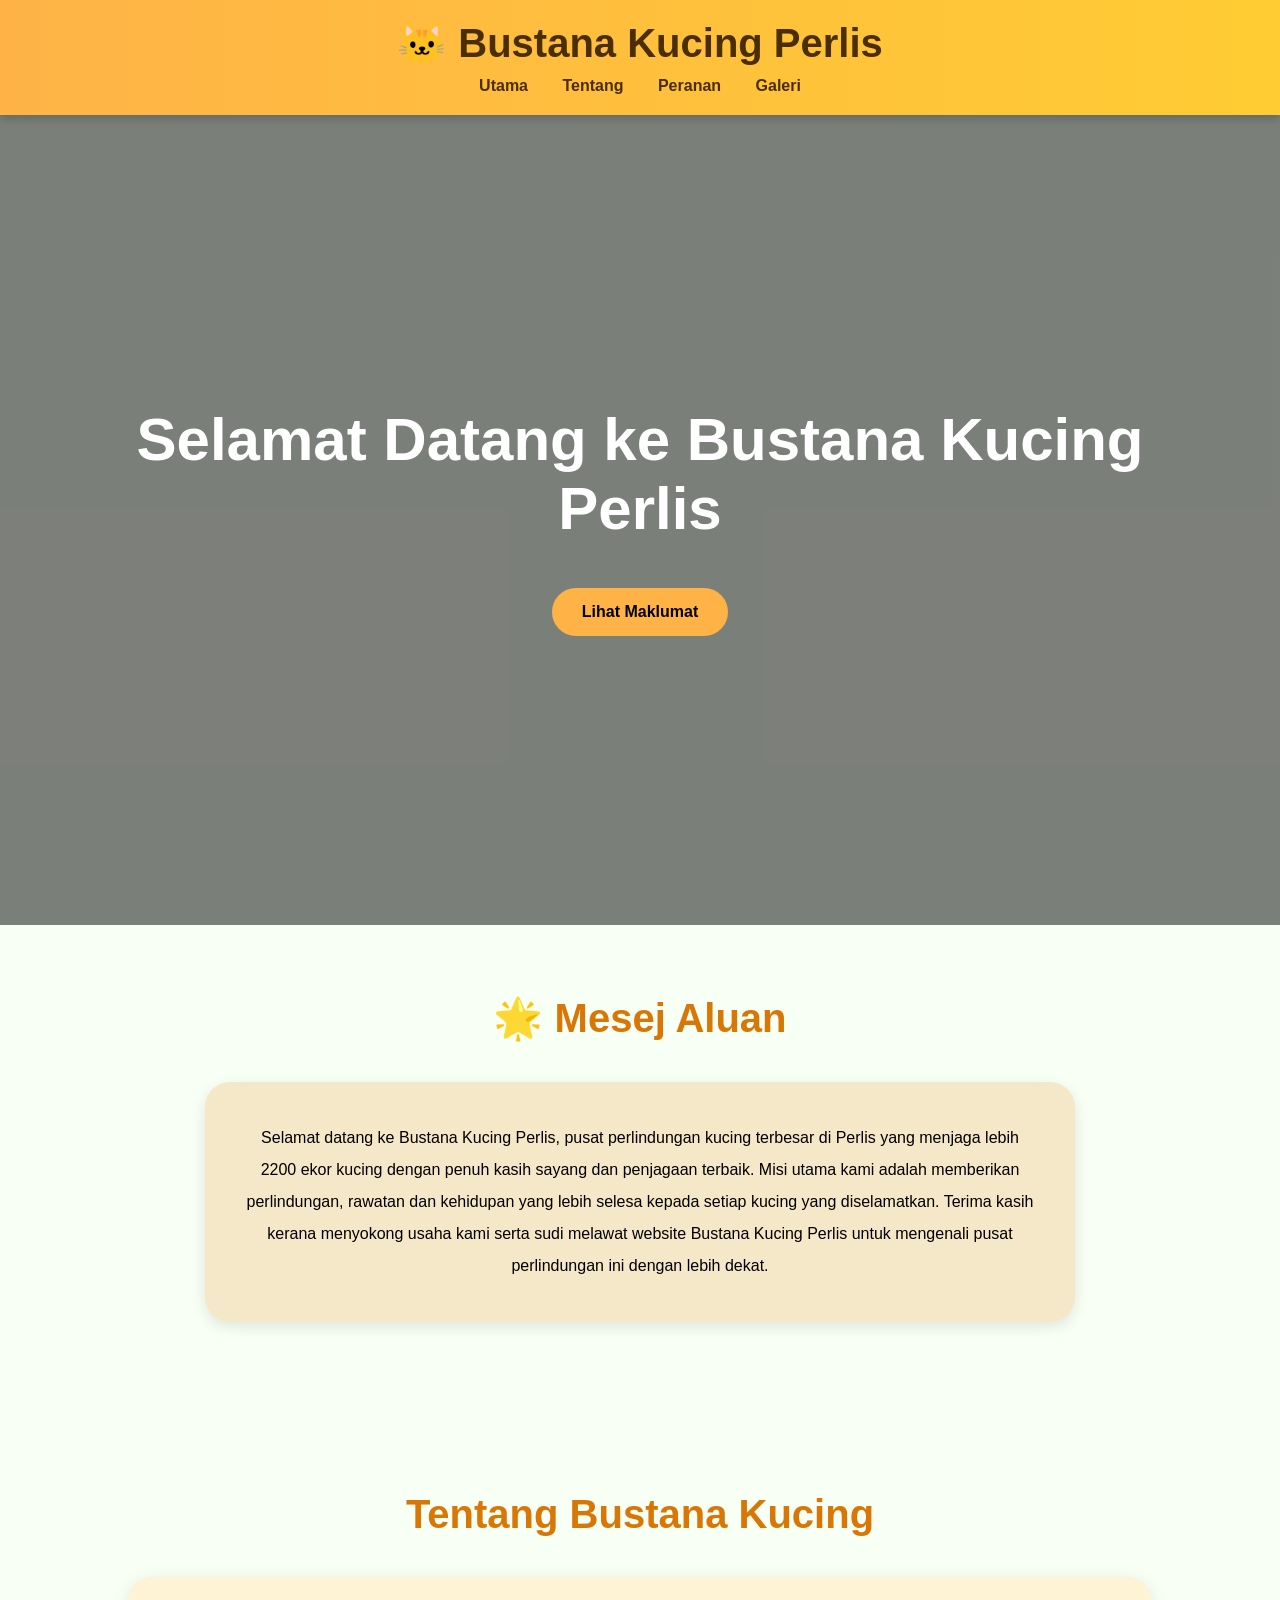
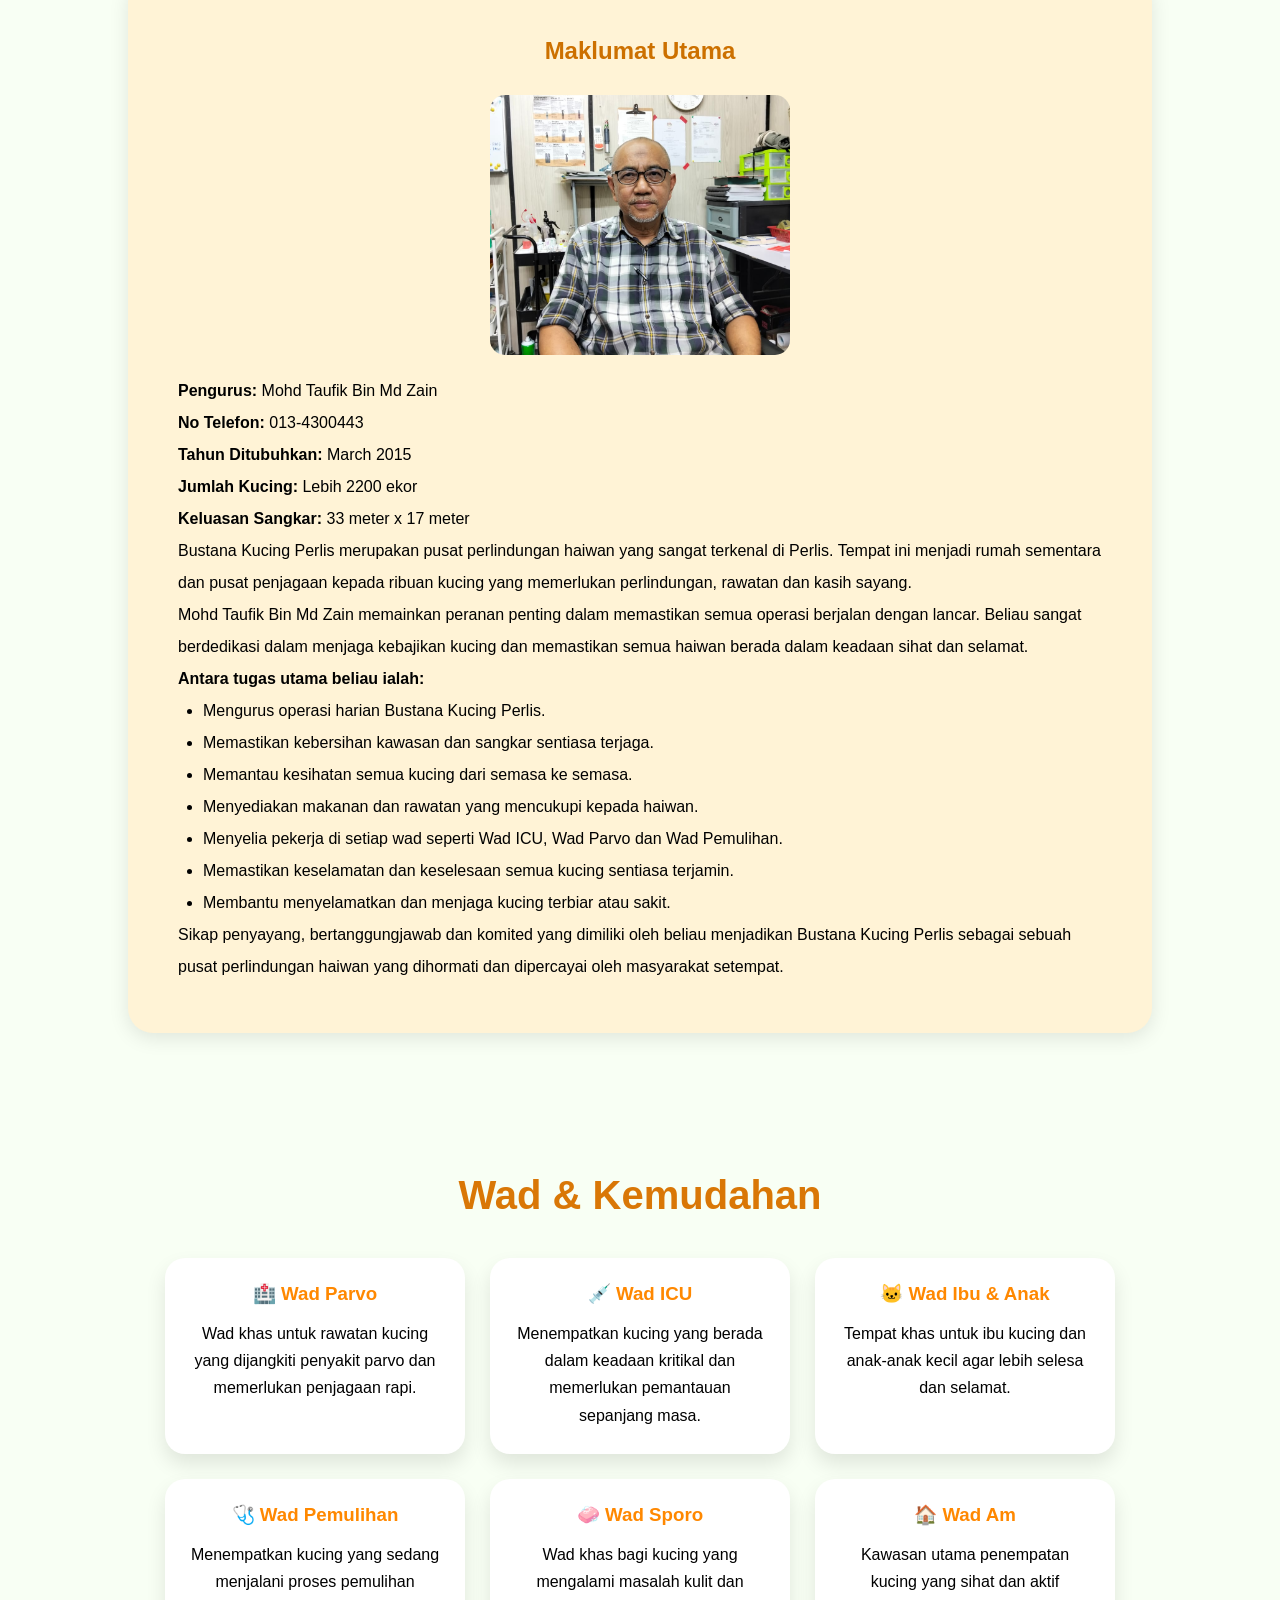
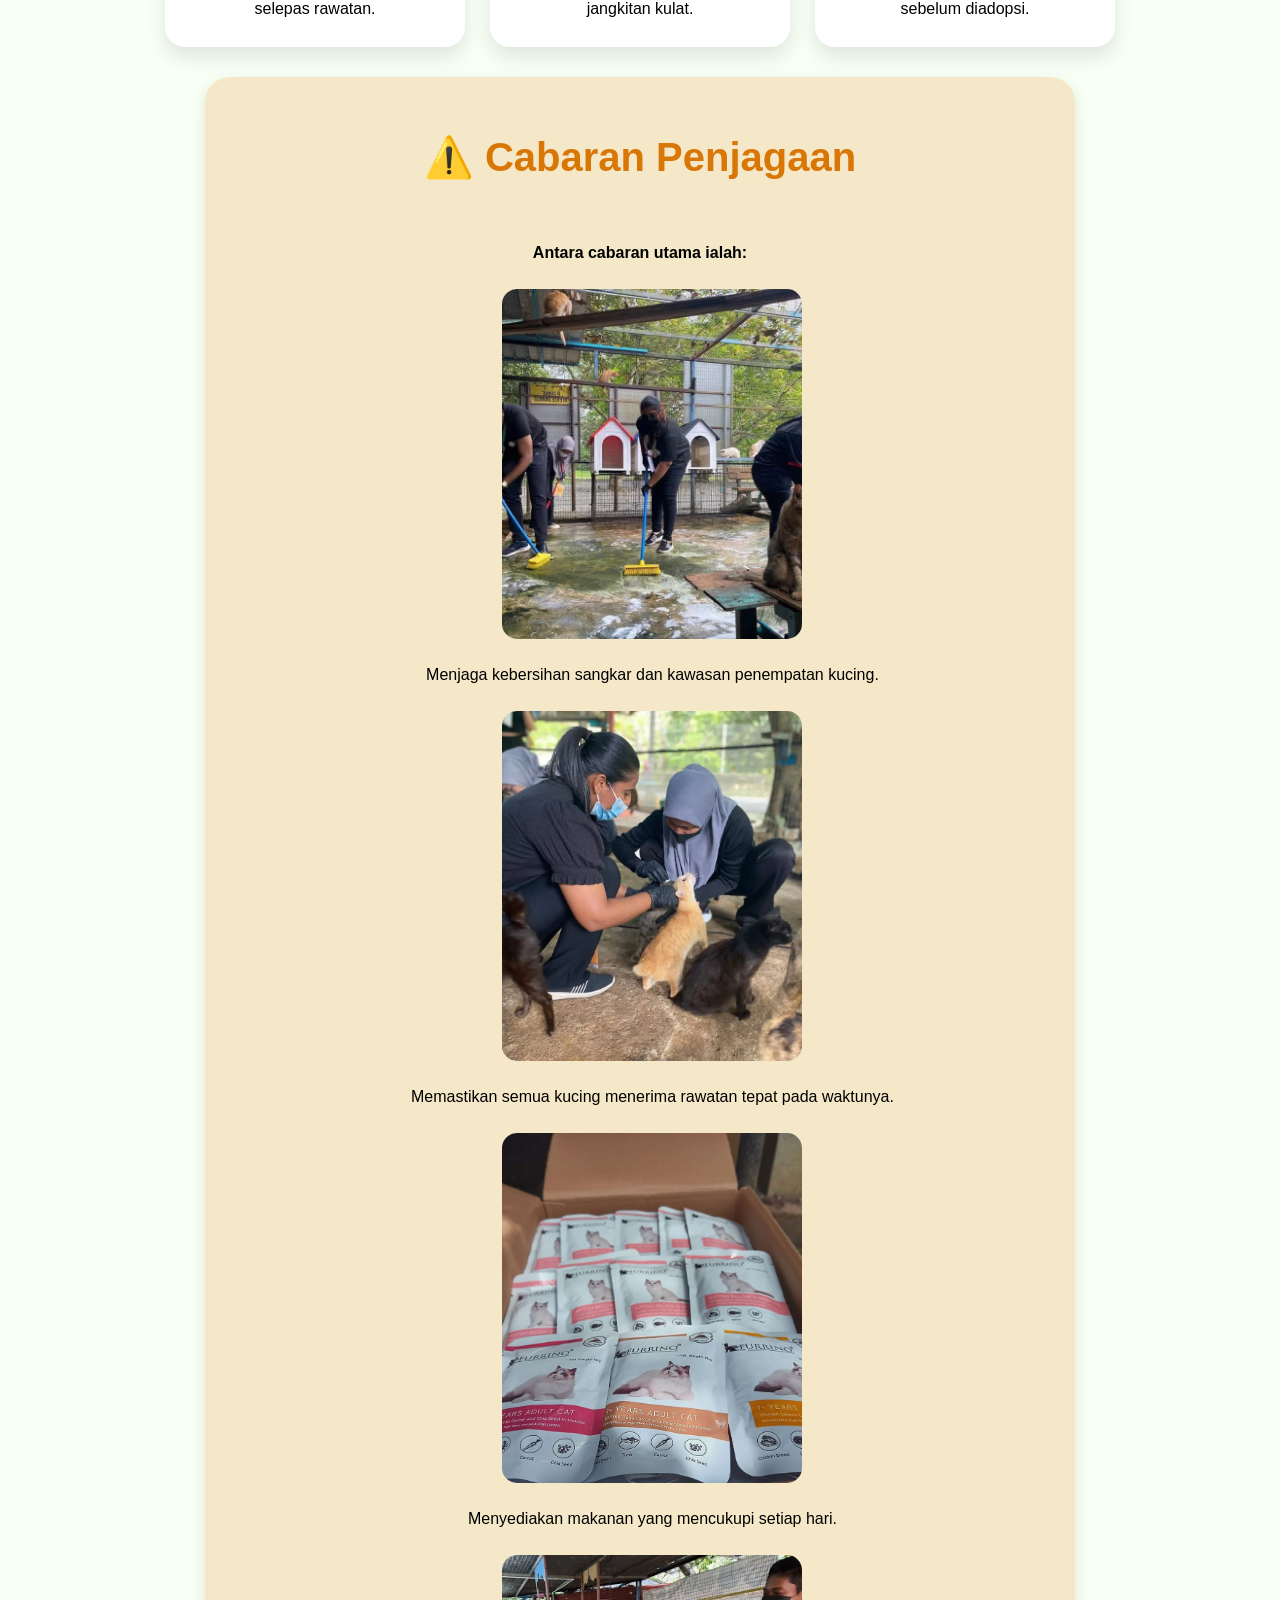
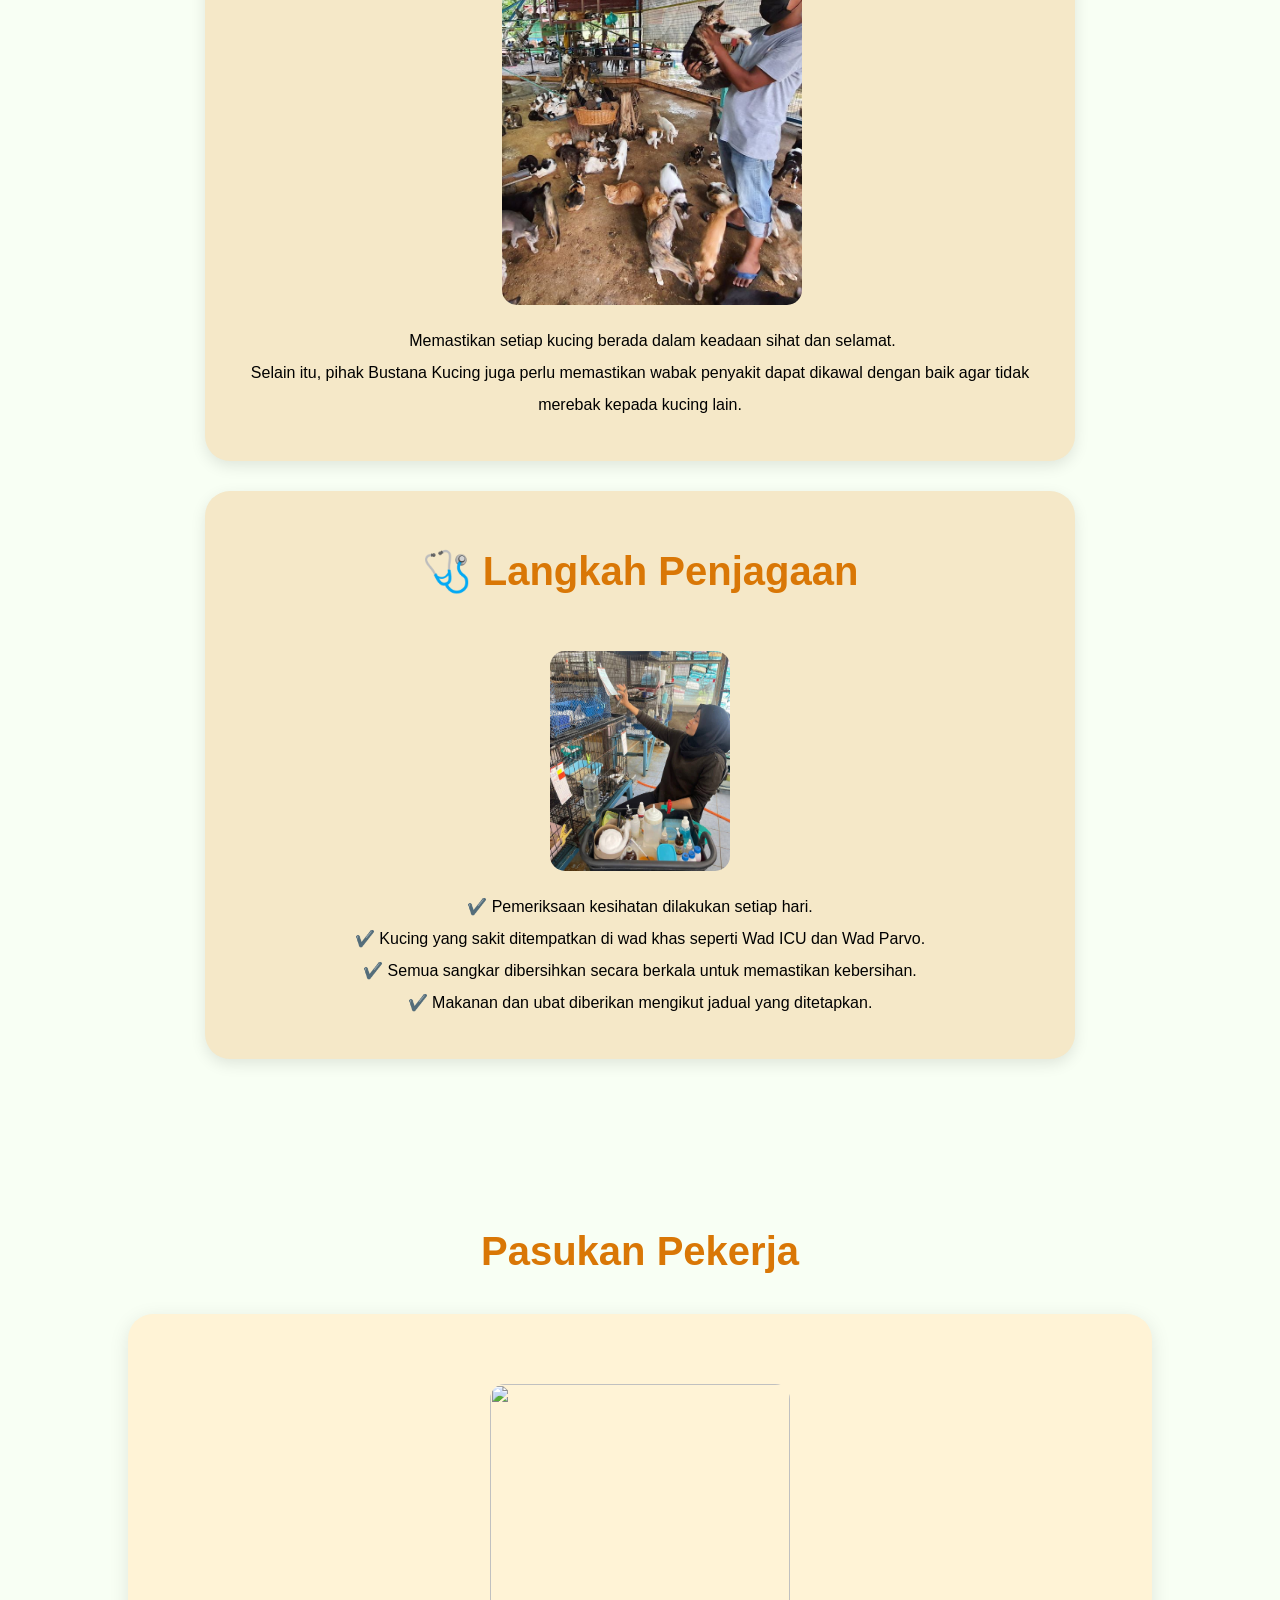
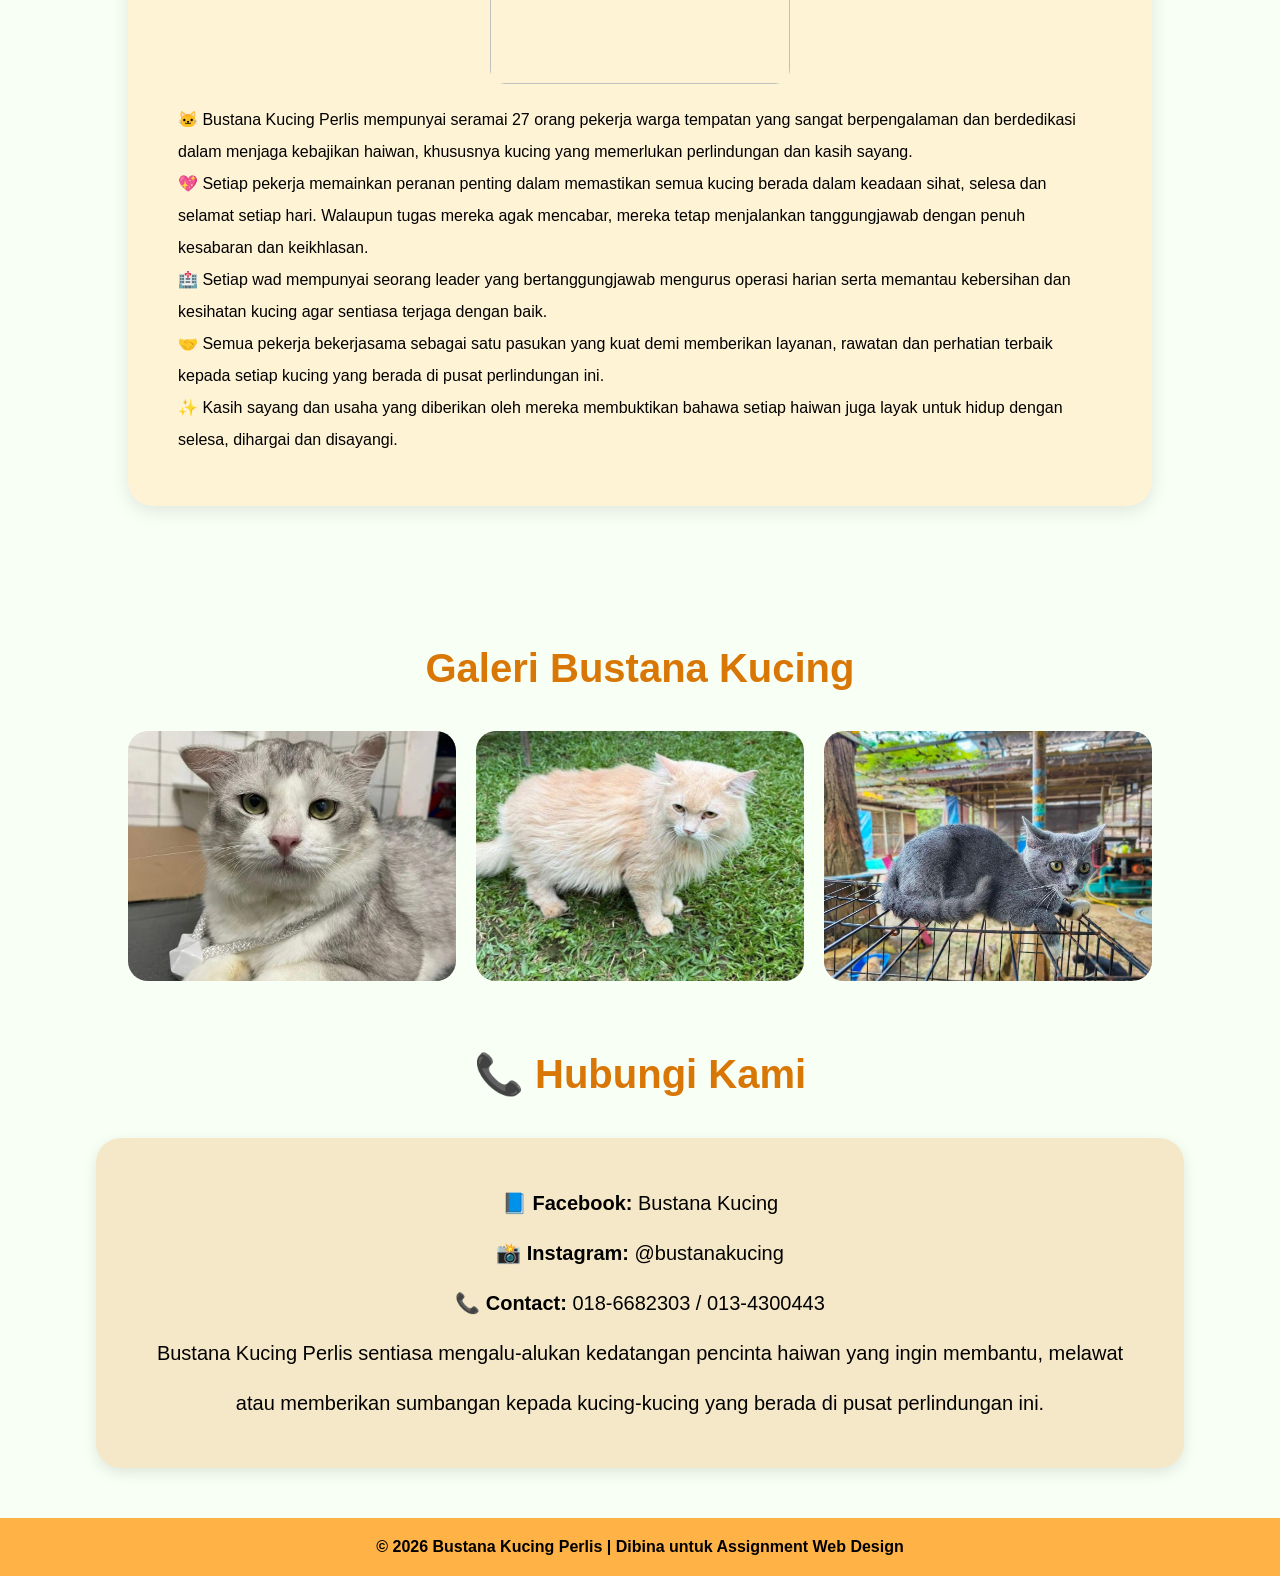
==== index.html @ 2ce01c9a "Add files via upload" ====
<!DOCTYPE html>
<html lang="ms">
<head>
    <meta charset="UTF-8">
    <meta name="viewport" content="width=device-width, initial-scale=1.0">
    <title>Bustana Kucing Perlis</title>

    <style>

        *{
            margin:0;
            padding:0;
            box-sizing:border-box;
            font-family: Arial, sans-serif;
        }

        body{
            background:#f8fff4;
            overflow-x:hidden;
        }

        /* HEADER */
        header{
            background:linear-gradient(to right,#ffb347,#ffcc33);
            padding:20px;
            text-align:center;
            position:sticky;
            top:0;
            z-index:1000;
            box-shadow:0 3px 10px rgba(0,0,0,0.2);
        }

        header h1{
            font-size:40px;
            color:#4b2e00;
        }

        nav{
            margin-top:10px;
        }

        nav a{
            text-decoration:none;
            color:#4b2e00;
            margin:0 15px;
            font-weight:bold;
            transition:0.3s;
        }

        nav a:hover{
            color:white;
        }

        /* HERO */
        .hero{
            height:90vh;
            background:url('https://images.unsplash.com/photo-1511044568932-338cba0ad803?q=80&w=1200') center/cover;
            display:flex;
            justify-content:center;
            align-items:center;
            text-align:center;
            position:relative;
        }

        .hero::before{
            content:'';
            position:absolute;
            width:100%;
            height:100%;
            background:rgba(0,0,0,0.5);
        }

        .hero-content{
            position:relative;
            color:white;
            z-index:1;
            animation:fadeUp 2s;
        }

        .hero-content h2{
            font-size:60px;
            margin-bottom:20px;
        }

        .hero-content p{
            font-size:22px;
            width:70%;
            margin:auto;
        }

        .btn{
            display:inline-block;
            margin-top:25px;
            padding:15px 30px;
            background:#ffb347;
            color:black;
            border-radius:30px;
            text-decoration:none;
            font-weight:bold;
            transition:0.3s;
        }

        .btn:hover{
            background:white;
            transform:scale(1.1);
        }

        /* SECTION */
        section{
            padding:70px 10%;
        }

        .title{
            text-align:center;
            font-size:40px;
            margin-bottom:40px;
            color:#d97706;
        }

        /* CARD */
        .container{
            display:flex;
            flex-wrap:wrap;
            justify-content:center;
            gap:25px;
        }

        .card{
            background:white;
            width:300px;
            padding:25px;
            border-radius:20px;
            text-align:center;
            box-shadow:0 10px 20px rgba(0,0,0,0.1);
            transition:0.4s;
        }

        .card:hover{
            transform:translateY(-10px);
        }

        .card h3{
            margin-bottom:15px;
            color:#ff8800;
        }

        .card p{
            line-height:1.7;
        }

        /* INFO */
        .info{
            background:#fff3d6;
            border-radius:25px;
            padding:50px;
            line-height:2;
            box-shadow:0 5px 20px rgba(0,0,0,0.1);
        }

        .info h2{
            color:#cc7000;
            margin-bottom:20px;
            text-align:center;
        }

        /* GALLERY */
        .gallery{
            display:grid;
            grid-template-columns:repeat(auto-fit,minmax(250px,1fr));
            gap:20px;
        }

        .gallery img{
            width:100%;
            height:250px;
            object-fit:cover;
            border-radius:20px;
            transition:0.4s;
        }

        .gallery img:hover{
            transform:scale(1.05);
        }

        /* FOOTER */
        footer{
            background:#ffb347;
            text-align:center;
            padding:20px;
            font-weight:bold;
            margin-top:50px;
        }

        /* ANIMATION */
        @keyframes fadeUp{
            from{
                opacity:0;
                transform:translateY(50px);
            }

            to{
                opacity:1;
                transform:translateY(0);
            }
        }

    </style>

</head>

<body>

    <!-- HEADER -->
    <header>

        <h1>🐱 Bustana Kucing Perlis</h1>

        <nav>
            <a href="#home">Utama</a>
            <a href="#about">Tentang</a>
            <a href="#facility">Peranan</a>
            <a href="#gallery">Galeri</a>
        </nav>

    </header>

    <!-- HERO -->
    <section class="hero" id="home">

        <div class="hero-content">

            <h2>Selamat Datang ke Bustana Kucing Perlis</h2>


            <a href="#about" class="btn">Lihat Maklumat</a>

        </div>

    </section>


<!-- MESEJ ALUAN -->
<section>

    <h2 class="title">🌟 Mesej Aluan</h2>

    <div style="
    background:#f5e8c8;
    padding:40px;
    border-radius:25px;
    width:85%;
    margin:30px auto;
    line-height:2;
    box-shadow:0 5px 15px rgba(0,0,0,0.1);
    text-align:center;
    ">

    <p>
    Selamat datang ke Bustana Kucing Perlis, pusat perlindungan kucing terbesar di Perlis yang menjaga lebih 2200 ekor kucing dengan penuh kasih sayang dan penjagaan terbaik. Misi utama kami adalah memberikan perlindungan, rawatan dan kehidupan yang lebih selesa kepada setiap kucing yang diselamatkan.
    Terima kasih kerana menyokong usaha kami serta sudi melawat website Bustana Kucing Perlis untuk mengenali pusat perlindungan ini dengan lebih dekat.
    </p>

    </div>

</section>

    <!-- ABOUT -->
    <section id="about">

        <h2 class="title">Tentang Bustana Kucing</h2>

        <div class="info">

            <h2>Maklumat Utama</h2>
          <img src="image/manager.jpg" 
alt="Pengurus Bustana Kucing" 
style="width:300px; height:260px; object-fit:cover; border-radius:15px; display:block; margin:20px auto;">
            <p><b>Pengurus:</b> Mohd Taufik Bin Md Zain</p>

            <p><b>No Telefon:</b> 013-4300443</p>

            <p><b>Tahun Ditubuhkan:</b> March 2015</p>

            <p><b>Jumlah Kucing:</b> Lebih 2200 ekor</p>

            <p><b>Keluasan Sangkar:</b> 33 meter x 17 meter</p>

            <p>
                Bustana Kucing Perlis merupakan pusat perlindungan haiwan yang sangat terkenal di Perlis.
                Tempat ini menjadi rumah sementara dan pusat penjagaan kepada ribuan kucing yang memerlukan
                perlindungan, rawatan dan kasih sayang.
            </p>

            <p>
                Mohd Taufik Bin Md Zain memainkan peranan penting dalam memastikan semua operasi berjalan
                dengan lancar. Beliau sangat berdedikasi dalam menjaga kebajikan kucing dan memastikan
                semua haiwan berada dalam keadaan sihat dan selamat.
            </p>

            <p><b>Antara tugas utama beliau ialah:</b></p>

<ul style="line-height:2; margin-left:25px;">

    <li>Mengurus operasi harian Bustana Kucing Perlis.</li>

    <li>Memastikan kebersihan kawasan dan sangkar sentiasa terjaga.</li>

    <li>Memantau kesihatan semua kucing dari semasa ke semasa.</li>

    <li>Menyediakan makanan dan rawatan yang mencukupi kepada haiwan.</li>

    <li>Menyelia pekerja di setiap wad seperti Wad ICU, Wad Parvo dan Wad Pemulihan.</li>

    <li>Memastikan keselamatan dan keselesaan semua kucing sentiasa terjamin.</li>

    <li>Membantu menyelamatkan dan menjaga kucing terbiar atau sakit.</li>

</ul>

<p>
    Sikap penyayang, bertanggungjawab dan komited yang dimiliki oleh beliau menjadikan Bustana Kucing Perlis sebagai sebuah pusat perlindungan haiwan yang dihormati dan dipercayai oleh masyarakat setempat.
</p>
        </div>

    </section>

    <!-- FACILITY -->
    <section id="facility">

        <h2 class="title">Wad & Kemudahan</h2>

        <div class="container">

            <div class="card">
                <h3>🏥 Wad Parvo</h3>
                <p>
                    Wad khas untuk rawatan kucing yang dijangkiti penyakit parvo dan memerlukan penjagaan rapi.
                </p>
            </div>

            <div class="card">
                <h3>💉 Wad ICU</h3>
                <p>
                    Menempatkan kucing yang berada dalam keadaan kritikal dan memerlukan pemantauan sepanjang masa.
                </p>
            </div>

            <div class="card">
                <h3>🐱 Wad Ibu & Anak</h3>
                <p>
                    Tempat khas untuk ibu kucing dan anak-anak kecil agar lebih selesa dan selamat.
                </p>
            </div>

            <div class="card">
                <h3>🩺 Wad Pemulihan</h3>
                <p>
                    Menempatkan kucing yang sedang menjalani proses pemulihan selepas rawatan.
                </p>
            </div>

            <div class="card">
                <h3>🧼 Wad Sporo</h3>
                <p>
                    Wad khas bagi kucing yang mengalami masalah kulit dan jangkitan kulat.
                </p>
            </div>

            <div class="card">
                <h3>🏠 Wad Am</h3>
                <p>
                    Kawasan utama penempatan kucing yang sihat dan aktif sebelum diadopsi.
                </p>
            </div>

        </div>
<!-- CABARAN -->


<div style="
background:#f5e8c8;
padding:40px;
border-radius:25px;
width:85%;
margin:30px auto;
line-height:2;
box-shadow:0 5px 15px rgba(0,0,0,0.1);
text-align:center;
">
<h2 class="title">⚠️ Cabaran Penjagaan</h2>
    
<p><b>Antara cabaran utama ialah:</b></p>

<ul style="line-height:2; margin-left:25px;">
<img src="image/CABARAN1.0.jpg" 
    style="
    width:300px; 
    height:350px; 
    object-fit:cover; 
    border-radius:15px; 
    display:block; 
    margin:20px auto;
    ">

    <p>Menjaga kebersihan sangkar dan kawasan penempatan kucing.</p>
<img src="image/CABARAN2.0.jpg" 
    style="
    width:300px; 
    height:350px; 
    object-fit:cover; 
    border-radius:15px; 
    display:block; 
    margin:20px auto;
    ">
    <p>Memastikan semua kucing menerima rawatan tepat pada waktunya.</p>
<img src="image/CABARAN3.0.jpg" 
    style="
    width:300px; 
    height:350px; 
    object-fit:cover; 
    border-radius:15px; 
    display:block; 
    margin:20px auto;
    ">
    <p>Menyediakan makanan yang mencukupi setiap hari.</p>
<img src="image/CABARAN4.0.jpg" 
    style="
    width:300px; 
    height:350px; 
    object-fit:cover; 
    border-radius:15px; 
    display:block; 
    margin:20px auto;
    ">
    <p>Memastikan setiap kucing berada dalam keadaan sihat dan selamat.</p>


</ul>

<p>
    Selain itu, pihak Bustana Kucing juga perlu memastikan wabak penyakit dapat dikawal dengan baik agar tidak merebak kepada kucing lain.
</p>

</div>


<!-- LANGKAH PENJAGAAN -->


<div style="
background:#f5e8c8;
padding:40px;
border-radius:25px;
width:85%;
margin:30px auto;
line-height:2;
box-shadow:0 5px 15px rgba(0,0,0,0.1);
text-align:center;
">
<h2 class="title">🩺 Langkah Penjagaan</h2>
    <img src="image/langkah.jpg" 
    style="
    width:180px; 
    height:220px; 
    object-fit:cover; 
    border-radius:15px; 
    display:block; 
    margin:20px auto;
    ">

    <p>✔️ Pemeriksaan kesihatan dilakukan setiap hari.</p>

    <p>✔️ Kucing yang sakit ditempatkan di wad khas seperti Wad ICU dan Wad Parvo.</p>

    <p>✔️ Semua sangkar dibersihkan secara berkala untuk memastikan kebersihan.</p>

    <p>✔️ Makanan dan ubat diberikan mengikut jadual yang ditetapkan.</p>

</div>
    </section>

    <!-- STAFF -->
    <section>

        <h2 class="title">Pasukan Pekerja</h2>

        <div class="info">

            <p>
    <img src="image/PEKERJA.JPG"style="
    width:300px; 
    height:300px; 
    object-fit:cover; 
    border-radius:15px; 
    display:block; 
    margin:20px auto;
    ">
🐱 Bustana Kucing Perlis mempunyai seramai 27 orang pekerja warga tempatan yang sangat berpengalaman dan berdedikasi dalam menjaga kebajikan haiwan, khususnya kucing yang memerlukan perlindungan dan kasih sayang.


<p>
    💖 Setiap pekerja memainkan peranan penting dalam memastikan semua kucing berada dalam keadaan sihat, selesa dan selamat setiap hari. Walaupun tugas mereka agak mencabar, mereka tetap menjalankan tanggungjawab dengan penuh kesabaran dan keikhlasan.
</p>

<p>
    🏥 Setiap wad mempunyai seorang leader yang bertanggungjawab mengurus operasi harian serta memantau kebersihan dan kesihatan kucing agar sentiasa terjaga dengan baik.
</p>

<p>
    🤝 Semua pekerja bekerjasama sebagai satu pasukan yang kuat demi memberikan layanan, rawatan dan perhatian terbaik kepada setiap kucing yang berada di pusat perlindungan ini.
</p>

<p>
    ✨ Kasih sayang dan usaha yang diberikan oleh mereka membuktikan bahawa setiap haiwan juga layak untuk hidup dengan selesa, dihargai dan disayangi.
</p>

        </div>

    </section>

    <!-- GALLERY -->
    <section id="gallery">

        <h2 class="title">Galeri Bustana Kucing</h2>

        <div class="gallery">

            <img src="image/cat1.jpg">
            <img src="image/cat2.jpg">
            <img src="image/cat3.jpg">
             </div>

    </section>
<!-- CONTACT -->
<h2 class="title">📞 Hubungi Kami</h2>

<div style="
background:#f5e8c8;
padding:40px;
border-radius:25px;
width:85%;
margin:30px auto;
line-height:2.5;
box-shadow:0 5px 15px rgba(0,0,0,0.1);
text-align:center;
font-size:20px;
">

    <p>📘 <b>Facebook:</b> Bustana Kucing</p>

    <p>📸 <b>Instagram:</b> @bustanakucing</p>

    <p>📞 <b>Contact:</b> 018-6682303 / 013-4300443</p>

    <p>
        Bustana Kucing Perlis sentiasa mengalu-alukan kedatangan pencinta haiwan
        yang ingin membantu, melawat atau memberikan sumbangan kepada kucing-kucing
        yang berada di pusat perlindungan ini.
    </p>

</div>
    <!-- FOOTER -->
    <footer>

        © 2026 Bustana Kucing Perlis | Dibina untuk Assignment Web Design

    </footer>

</body>
</html>
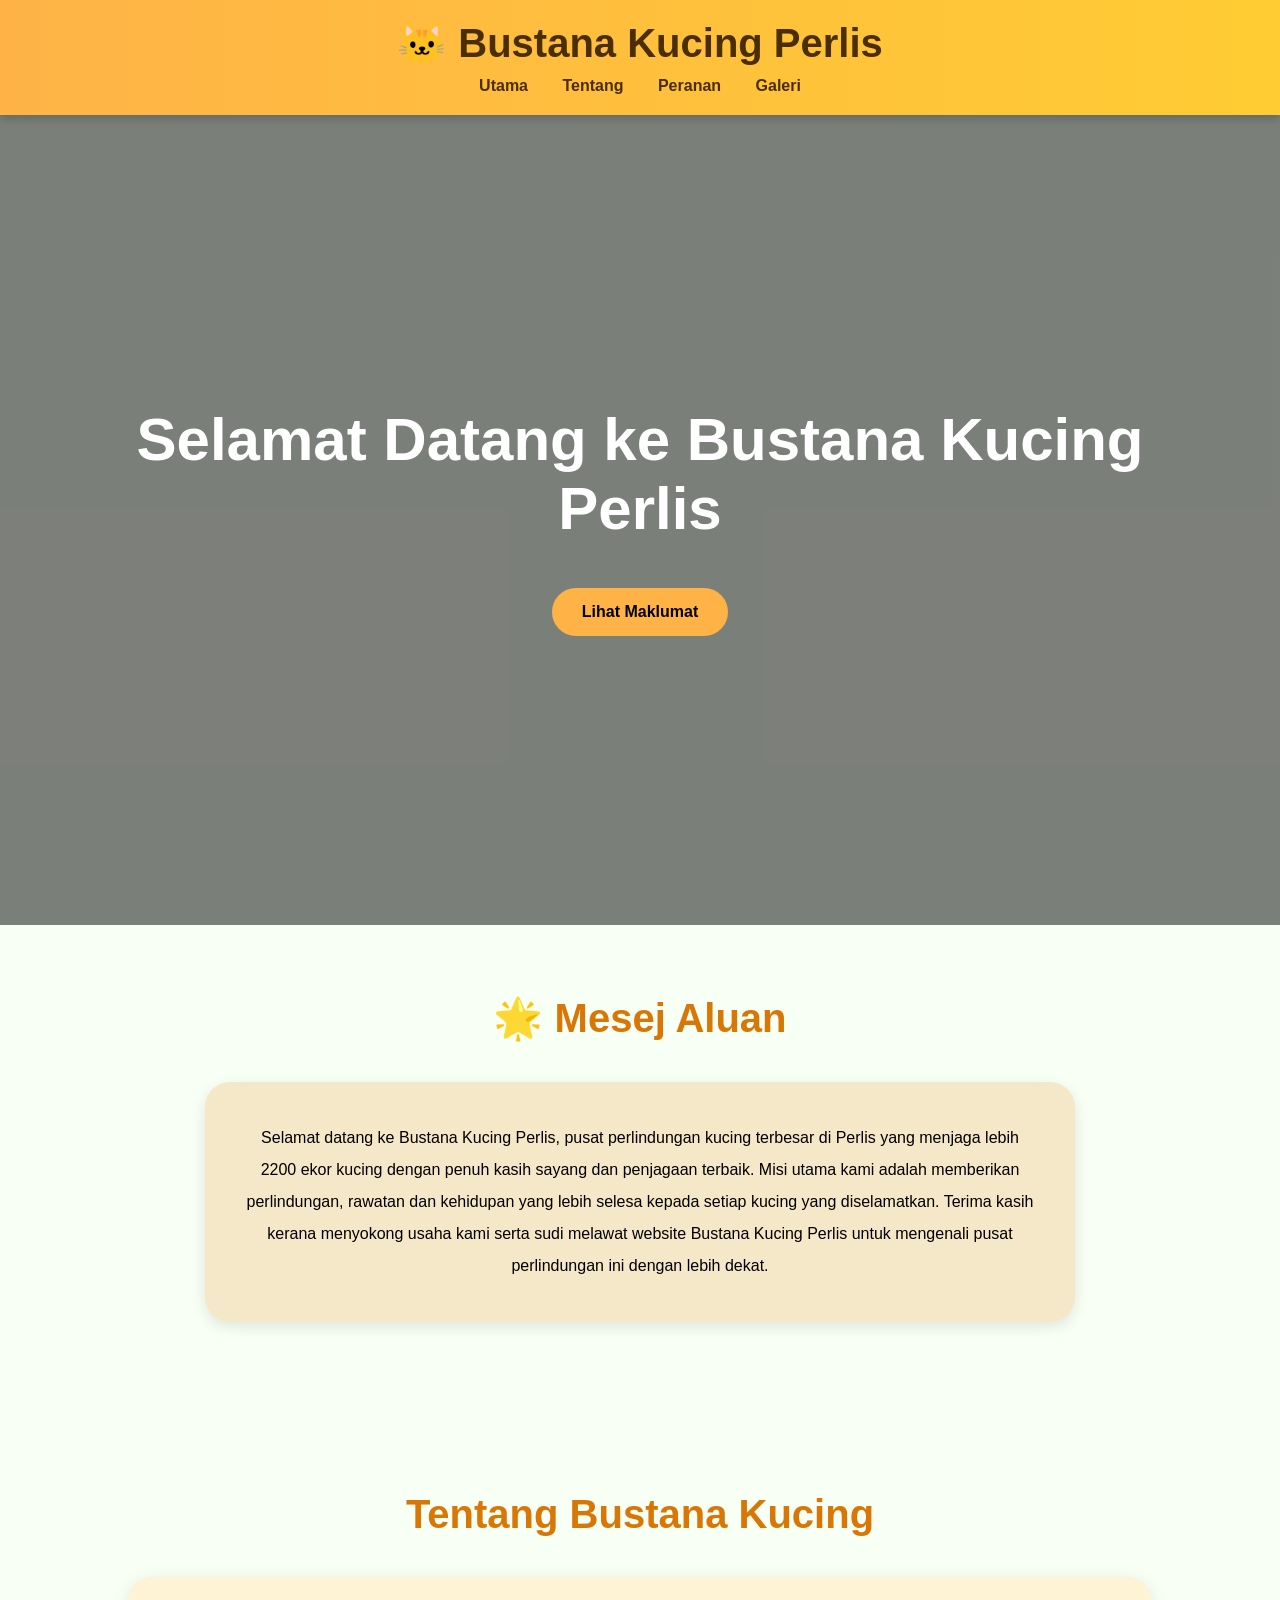
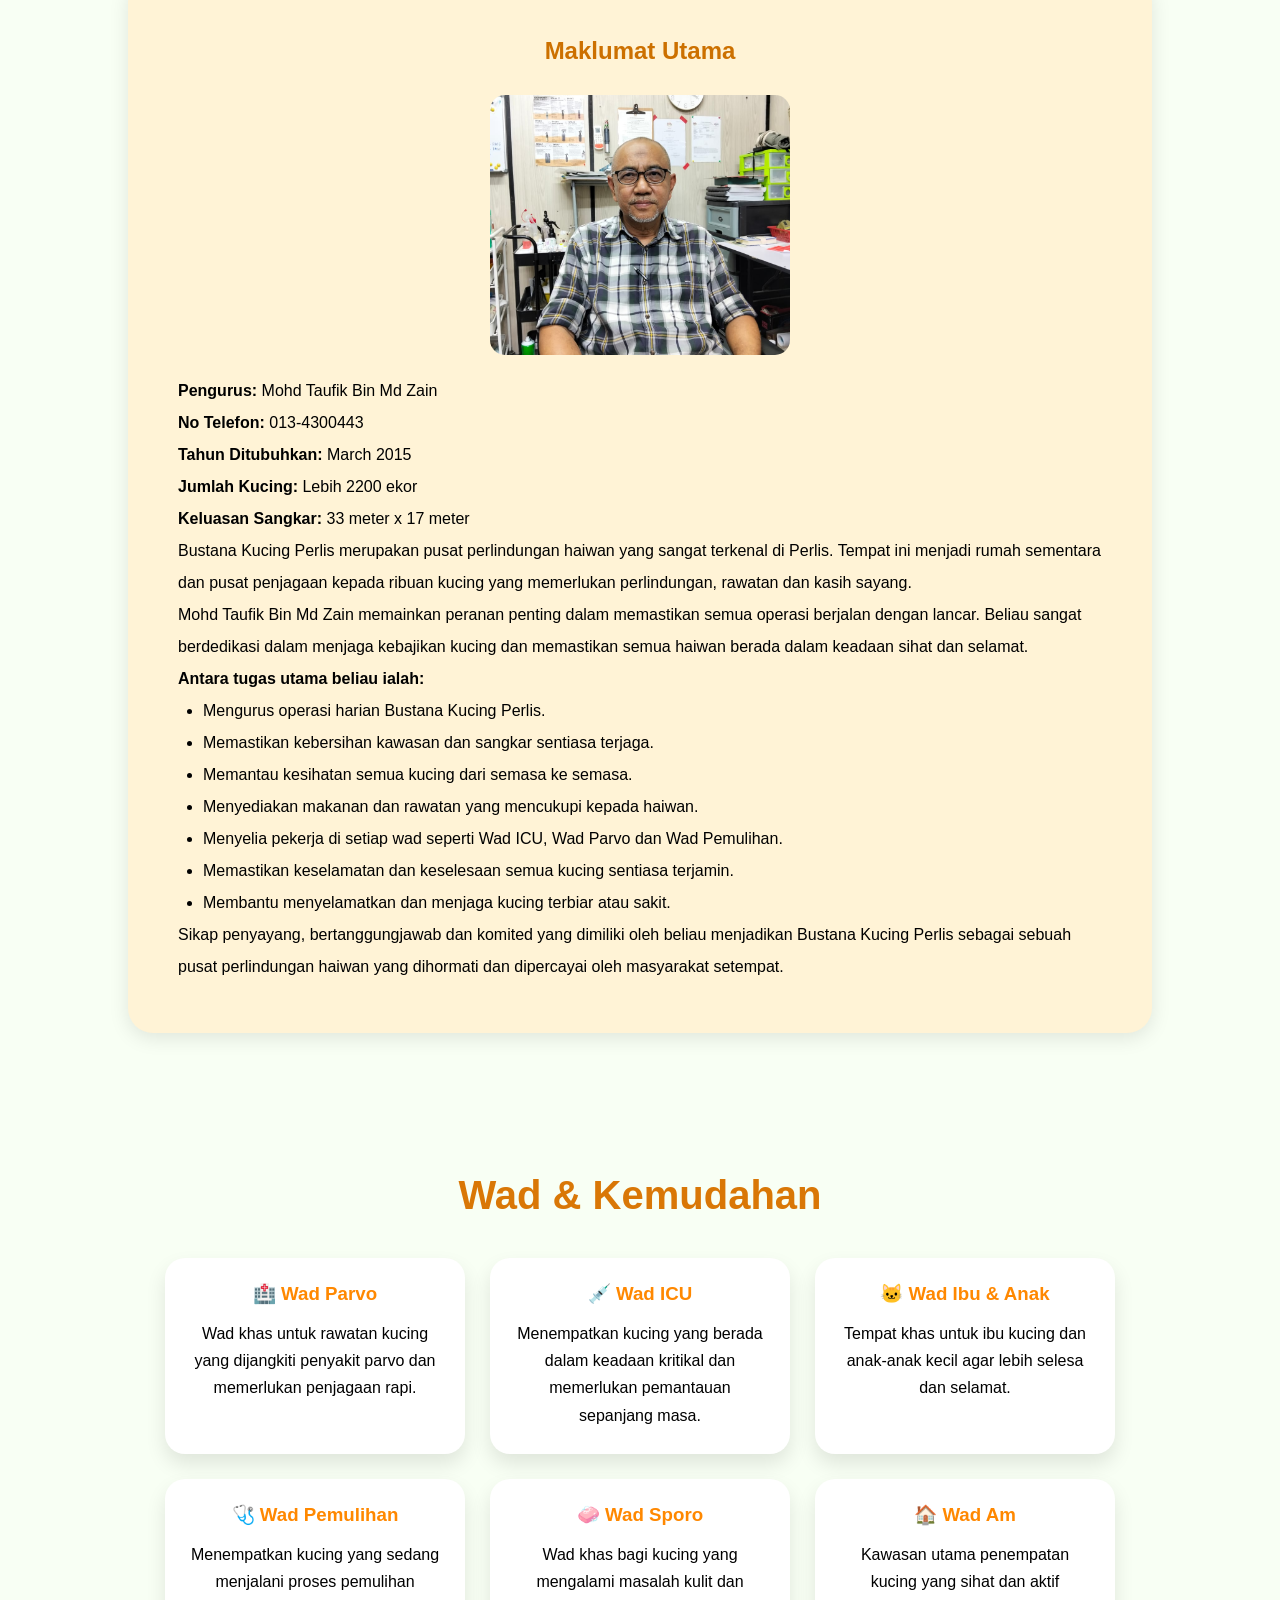
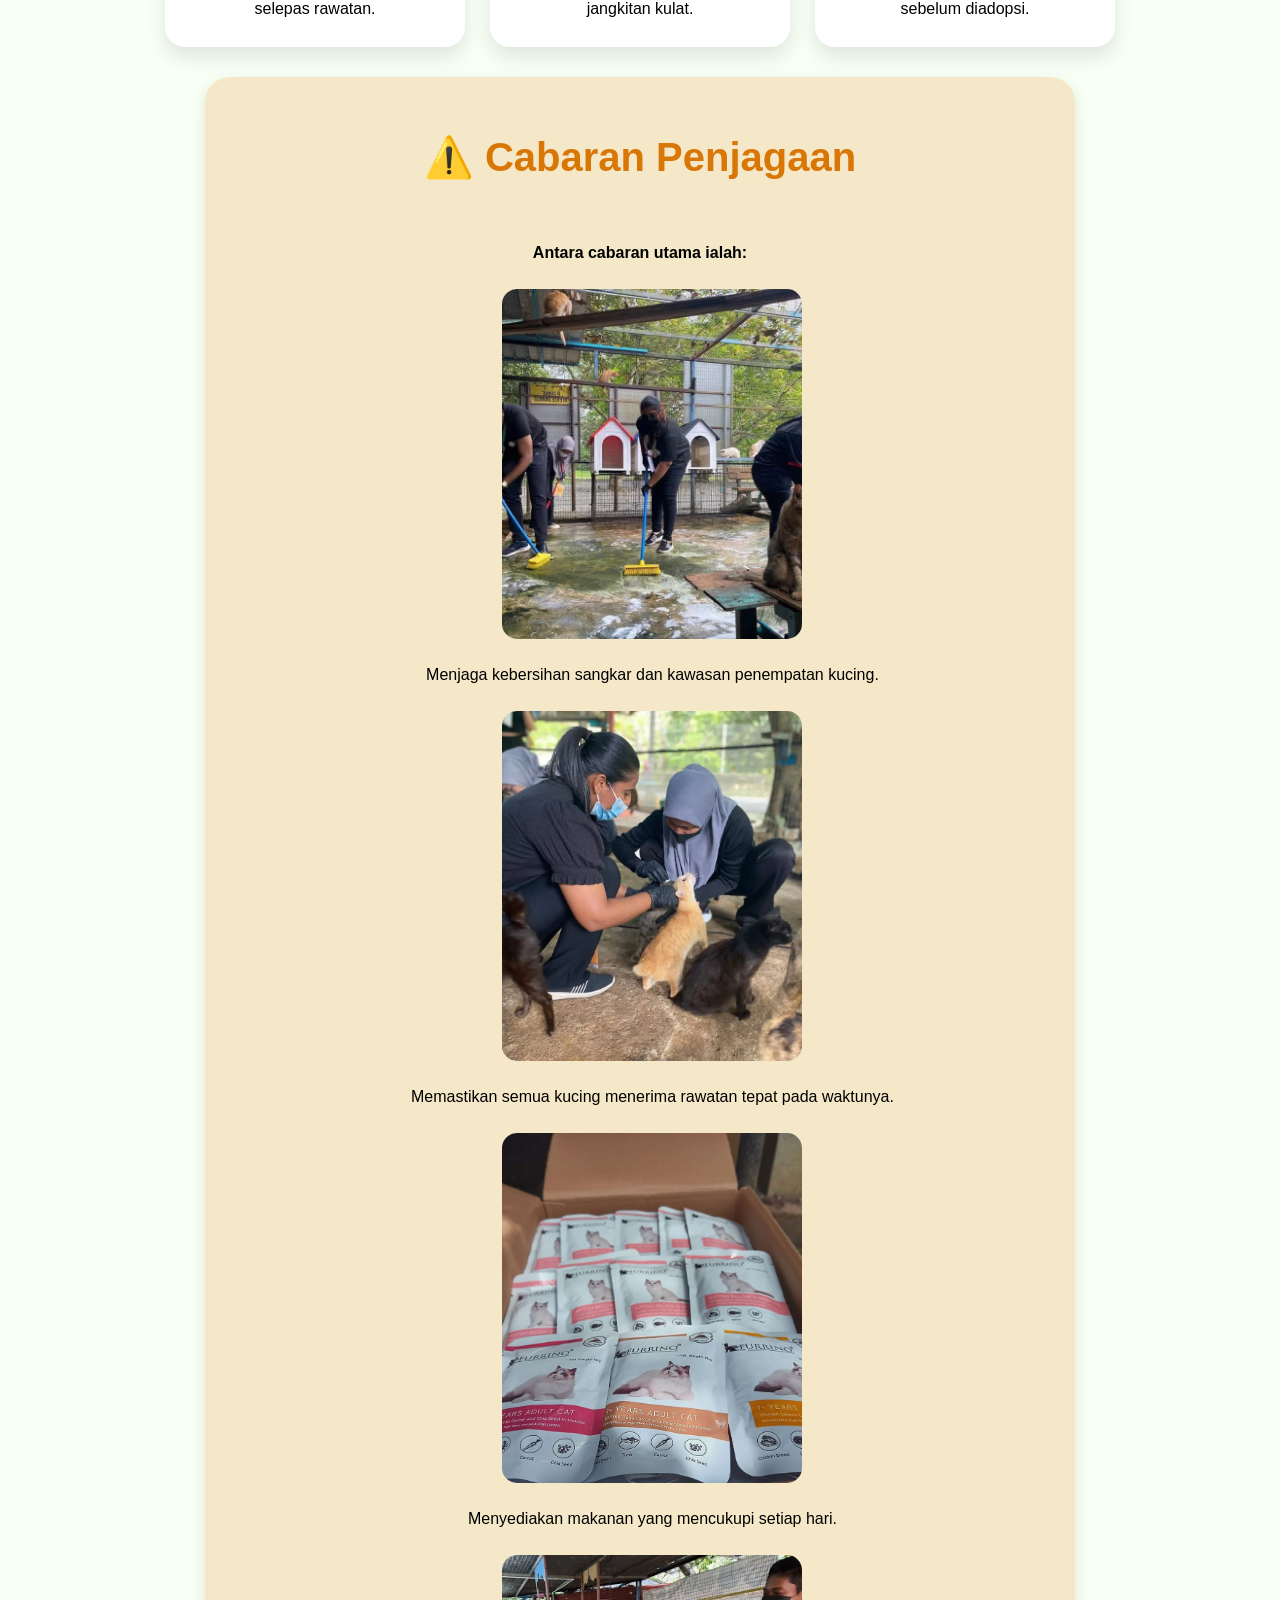
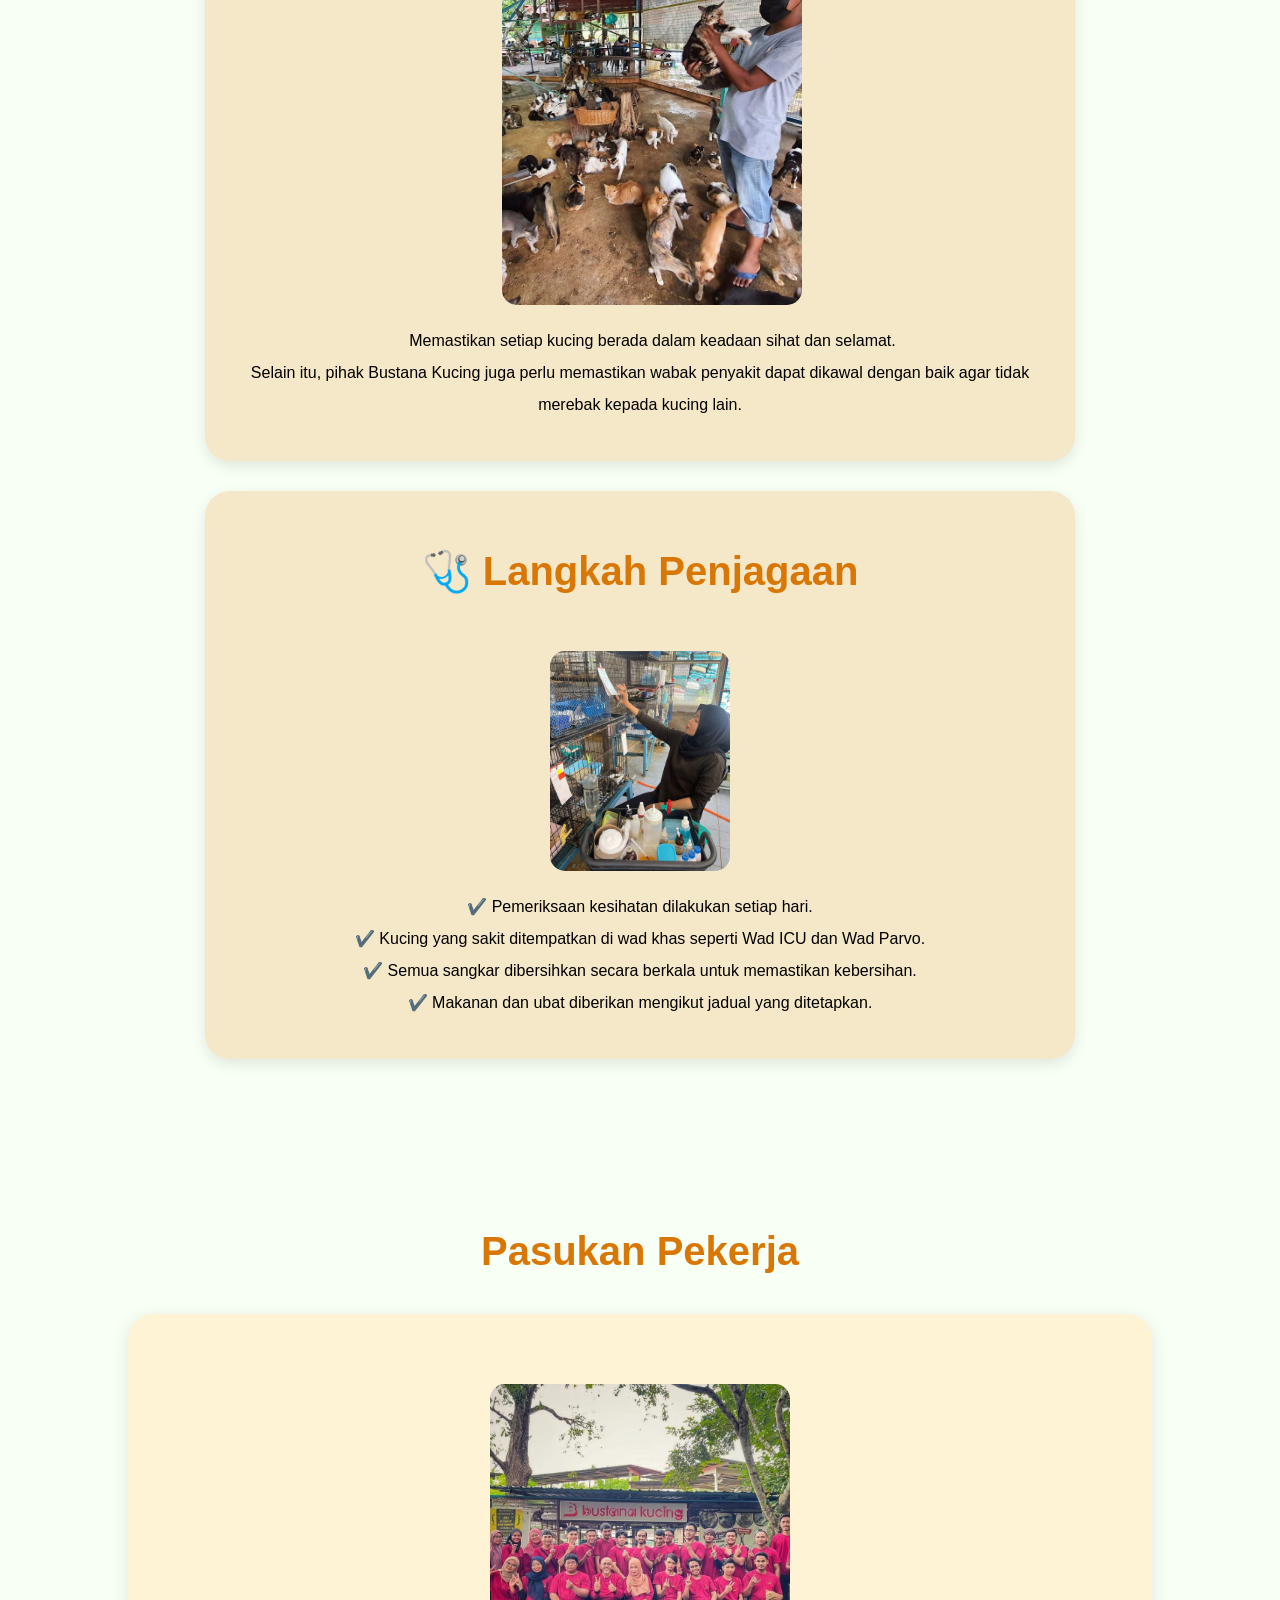
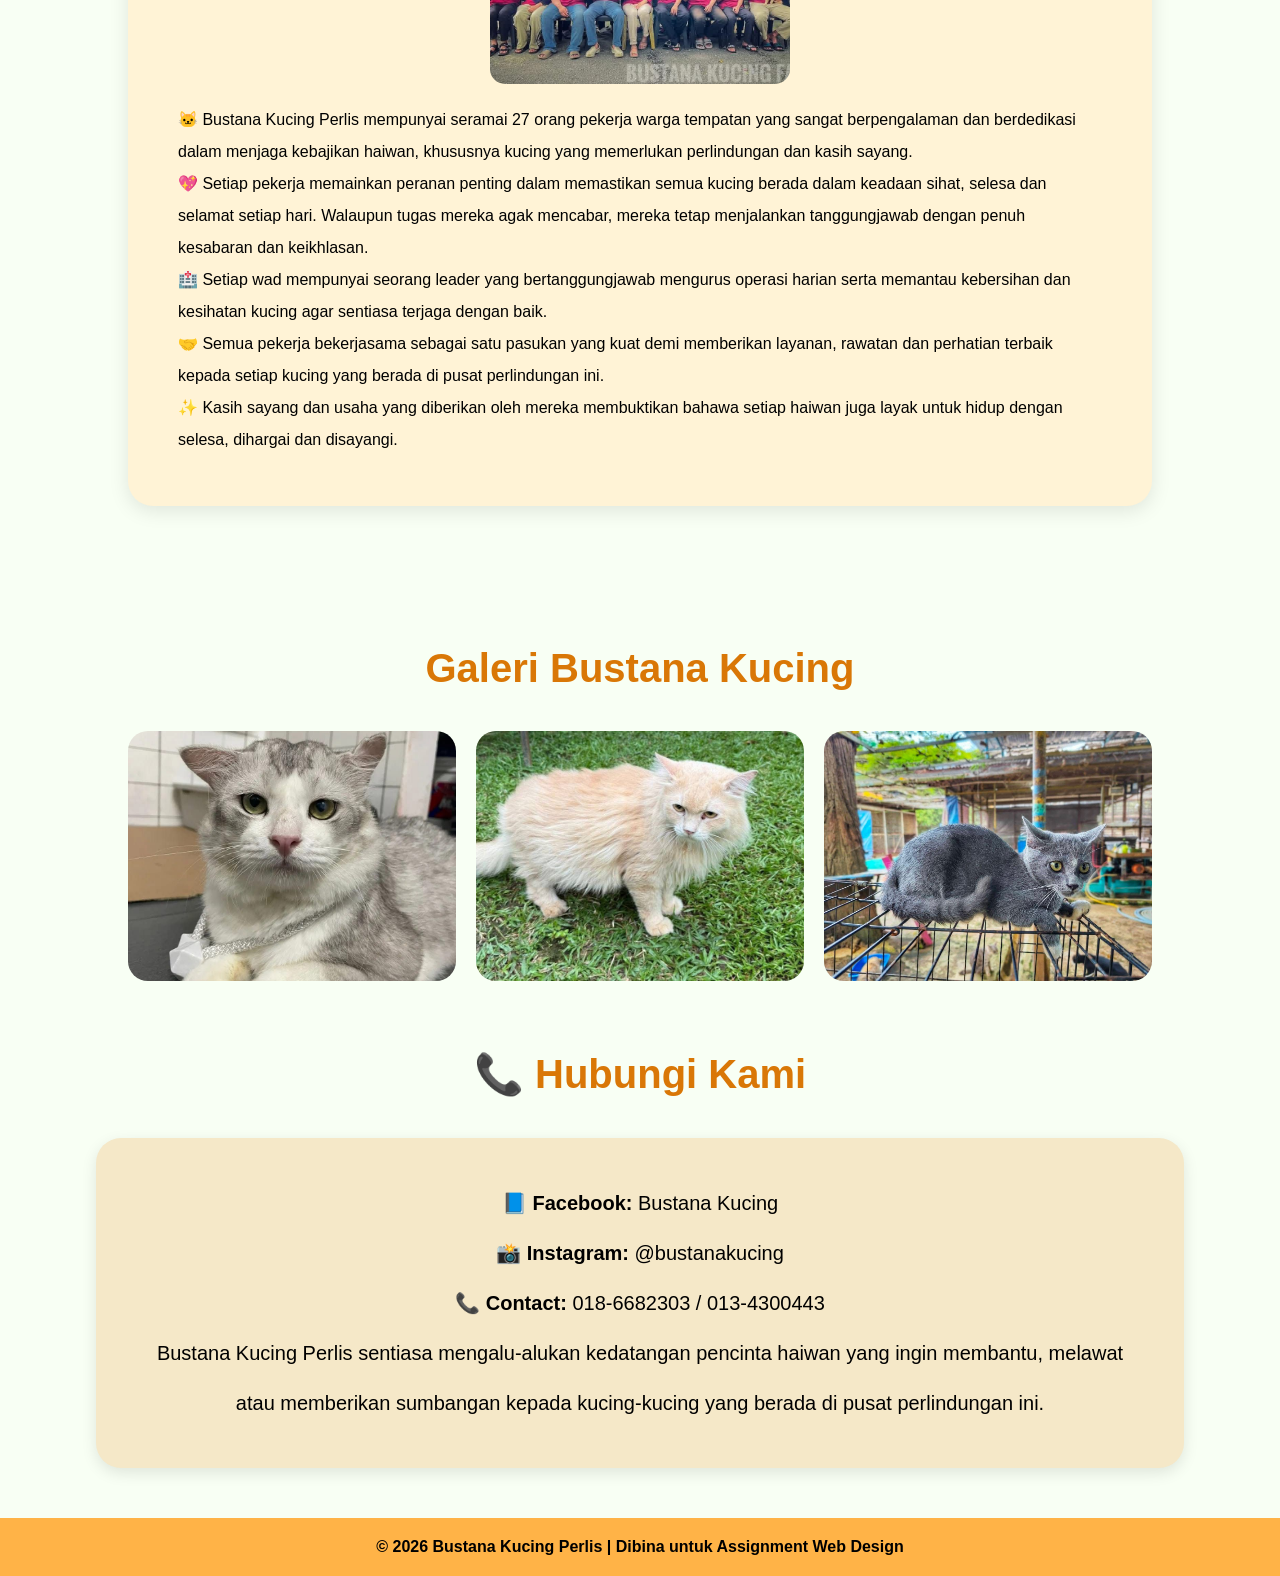
==== commit d2de701b: "Add files via upload" ====
--- a/index.html
+++ b/index.html
@@ -487,7 +487,7 @@
         <div class="info">
 
             <p>
-    <img src="image/PEKERJA.JPG"style="
+    <img src="image/PEKERJA.jpg"style="
     width:300px; 
     height:300px; 
     object-fit:cover; 
